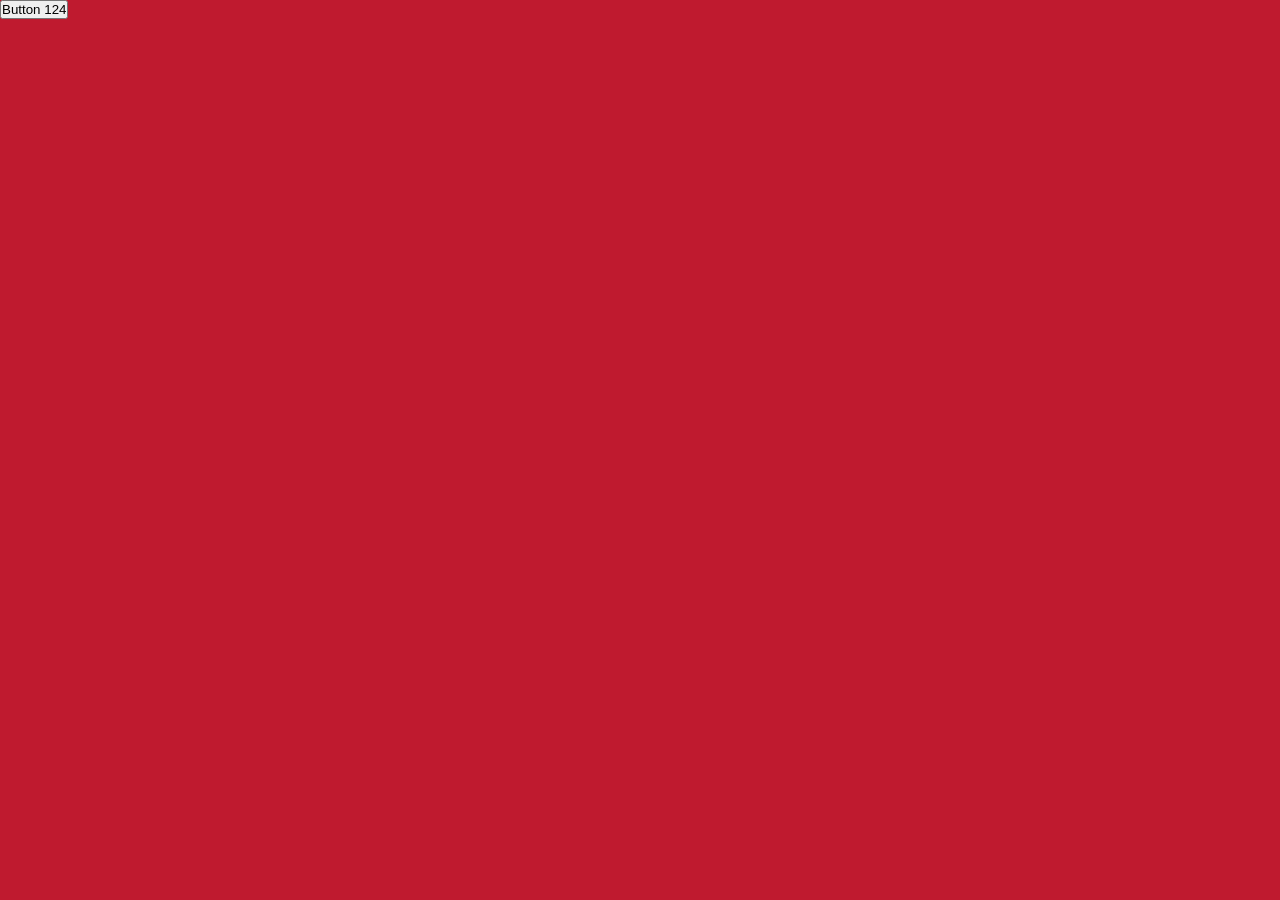
==== index.html @ 9d7eeb1e "creaation of the document and header" ====
<!DOCTYPE html>
<html lang="en">
<head>
    <meta charset="UTF-8">
    <meta name="viewport" content="width=device-width, initial-scale=1.0">
    <link rel="stylesheet" href="css/style.css">
    <script src="js/script.js"></script>
    <title>Document</title>
</head>
<body>

    <button class="btn-124">Button 124</button>
    
</body>
</html>
---- css/style.css ----
:root {
  --carmine: #bf1a2f;
  --jet-black: #022b3a;
  --white: #ffffff;
  --dust-grey: #e4dfda;
  --gunmetal: #3f403f;
}

* {
  margin: 0;
  padding: 0;
  box-sizing: border-box;
}

body{
  background-color: var(--carmine);
}

header {
  background-color: var(--jet-black);
  color: var(--white);
  box-shadow: 0 4px 12px rgba(0, 0, 0, 0.12);
  padding: 1rem;
  padding-left: 4rem;
  padding-right: 2rem;
  position: sticky;
  top: 0;
  display: flex;
  justify-content: space-between;
  align-items: center;
  width: 100%;
}

/* DESKTOP MENU */
#links {
  display: flex;
  list-style: none;
  gap: 1rem;
}

#links li a {
  color: var(--white);
  text-decoration: none;
}

/* HAMBURGER */
.hamburger {
  display: none;
  font-size: 2rem;
  background: none;
  border: none;
  color: white;
  cursor: pointer;
}




/* Mobile */
@media (max-width: 768px) {

  .hamburger {
    display: block;
  }

  nav {
    width: 100%;
  }

  #links {
    display: none; /* hidden by default */
    flex-direction: column;
    text-align: center;
    padding-top: 1rem;
  }

  header {
    flex-wrap: wrap;
  }
    #links.active {
    display: flex; 
  }

  header {
    flex-wrap: wrap;
    justify-content: center;
  }

  
}
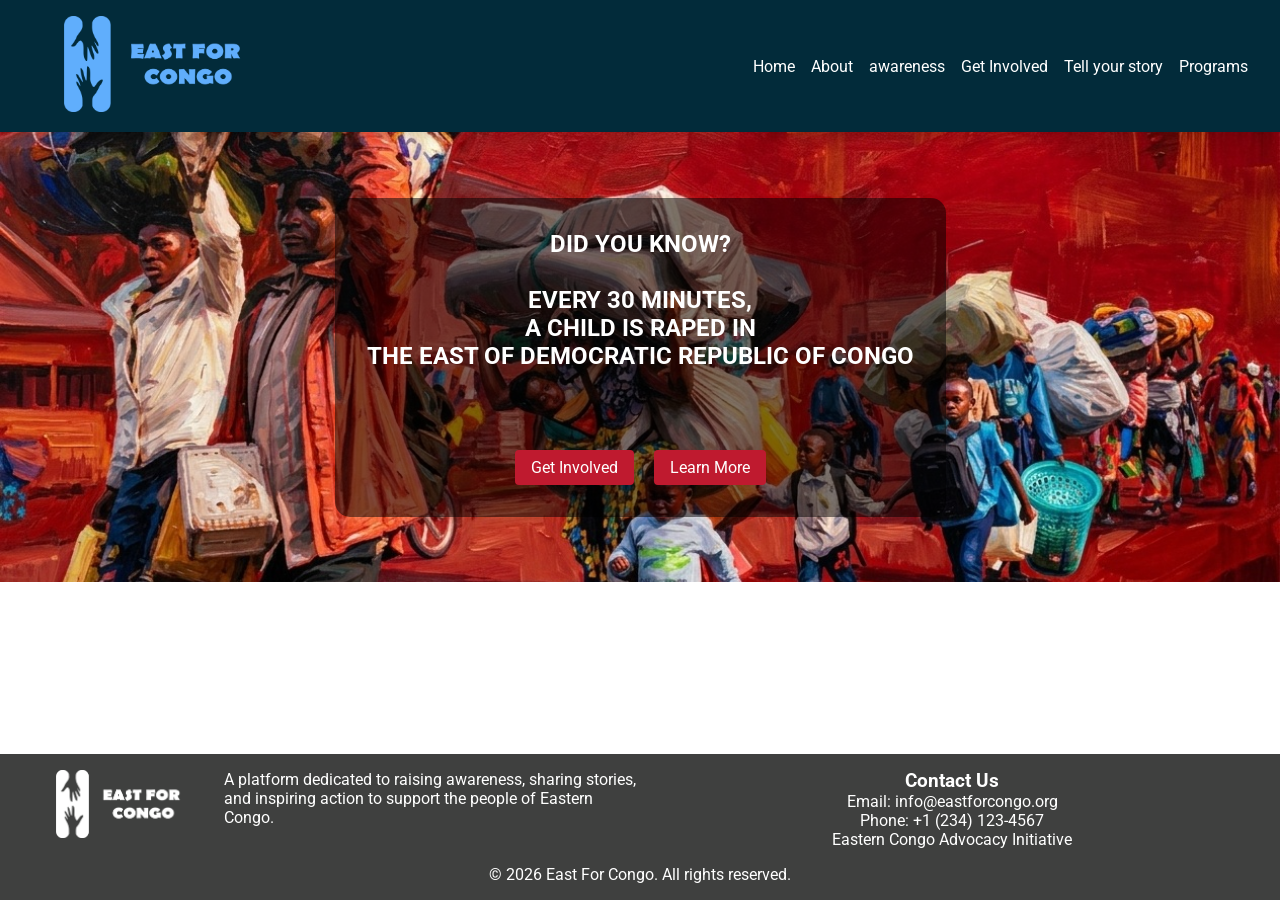
==== commit 56a061e4: "did the grid page and all responsiveness" ====
--- a/index.html
+++ b/index.html
@@ -4,12 +4,96 @@
     <meta charset="UTF-8">
     <meta name="viewport" content="width=device-width, initial-scale=1.0">
     <link rel="stylesheet" href="css/style.css">
+    
+    <title>Document</title>
+    <!-- Fonts: robo, Noto sans, racing sans one -->
+    <link rel="preconnect" href="https://fonts.googleapis.com">
+    <link rel="preconnect" href="https://fonts.gstatic.com" crossorigin>
+    <link href="https://fonts.googleapis.com/css2?family=Noto+Sans:ital,wght@0,100..900;1,100..900&family=Racing+Sans+One&family=Roboto:ital,wght@0,100..900;1,100..900&display=swap" rel="stylesheet">
+</head>
+
+
+<body>
+    <header>
+        <div class="logo">
+           
+            <a href="index.html" >
+                 <img src="images/logo-EastForCongo bigScreen.png" alt="logo-EastForCongo" style="width: auto; height: 6rem;">
+            </a>
+        </div>
+
+        <nav>
+            <ul id="links">
+                <li><a href="index.html">Home</a></li>
+                <li><a href="about.html">About</a></li>
+                <li><a href="awareness.html">awareness</a></li>
+                <li><a href="get_involved.html">Get Involved</a></li>
+                <li><a href="tell_your_story.html">Tell your story</a></li>
+                <li><a href="programs.html">Programs</a></li>
+            </ul>
+        </nav>
+        <button class="hamburger" onclick="toggleMenu()">
+        ☰
+        </button>
+    </header>
+
+    <main>
+        <section id="hero">
+            <!-- Hero Section -->
+            <div class="hero-content">
+
+                <h1>
+                    DID YOU KNOW? <br><br>
+                </h1>
+                <h2>
+                    EVERY 30 MINUTES, <br>
+                     A CHILD IS RAPED IN <br>
+                     THE EAST OF DEMOCRATIC REPUBLIC OF CONGO
+                </h2>
+
+                <div class="hero-buttons">
+                    <a href="get_involved.html" class="btn primary">Get Involved</a>
+                    <a href="about.html" class="btn secondary">Learn More</a>
+                </div>
+            </div>
+        </section>
+
+        <section id="about">
+            <!-- About -->
+        </section>
+
+        <section id="services">
+            <!-- Services -->
+        </section>
+
+    </main>
+    <footer>
+
+        <div class="footer-top">
+            <div class="logo-footer">
+                <a href="index.html" >
+                    <img src="images/logo-eastForCongo-footer.png" alt="logo-EastForCongo" >
+                </a>
+                <p>A platform dedicated to raising awareness, sharing stories, and inspiring action to support the people of Eastern Congo.</p>
+            </div>
+
+
+
+            <div class="footer-content">
+                <h3>Contact Us</h3>
+                <p>Email: info@eastforcongo.org</p>
+                <p>Phone: +1 (234) 123-4567</p>
+                <p>Eastern Congo Advocacy Initiative</p>
+                
+            </div>
+        </div>
+
+
+        <div class="footer-bottom">
+            <p>&copy; 2026 East For Congo. All rights reserved.</p>
+        </div>
+    </footer>
     <script src="js/script.js"></script>
-    <title>Document</title>
-</head>
-<body>
+</body>
 
-    <button class="btn-124">Button 124</button>
-    
-</body>
 </html>
--- a/css/style.css
+++ b/css/style.css
@@ -10,10 +10,22 @@
   margin: 0;
   padding: 0;
   box-sizing: border-box;
-}
-
-body{
-  background-color: var(--carmine);
+  font-family: 'Roboto', sans-serif;
+}
+
+html, body {
+    height: 100%;
+}
+
+body {
+    min-height: 100vh;
+    display: flex;
+    flex-direction: column;
+    
+}
+main {
+    flex: 1;
+    
 }
 
 header {
@@ -56,6 +68,108 @@
 
 
 
+/*Footer================================*/
+
+
+footer {
+  background-color: var(--gunmetal);
+  color: var(--white);
+  text-align: center;
+  padding: 1rem;
+  bottom: 0;
+  display: flex;
+  flex-direction: column;
+
+
+}
+
+.footer-top {
+
+  display: flex;
+  flex-direction: row;
+}
+
+.logo-footer{
+  flex: 1;
+  display: flex;
+  flex-direction: row;
+  
+}
+.logo-footer a {
+  flex: 0.5;
+ 
+  padding: 0rem;
+}
+.logo-footer p {
+  flex: 1;
+  text-align: left;
+
+
+}
+
+.footer-content {
+
+  flex: 1;
+
+
+}
+
+.footer-bottom {
+  margin-top: 1rem;
+}
+
+.logo-footer img {
+  width: 8rem;
+  height: auto;
+}
+
+
+
+
+/*HERO SECTION ==============*/
+
+#hero {
+
+    height: 50vh;
+    display: flex;
+    justify-content: center;
+    align-items: center;
+    text-align: center;
+    padding: 2rem;
+
+    background-image: url("../images/hero-homePage.jpg");
+    background-size: cover;
+    background-position: center;
+    background-repeat: no-repeat;
+
+    color: white;
+}
+
+.hero-content { 
+  background-color: rgba(0, 0, 0, 0.5);
+  padding: 2rem;
+  border-radius: 15px;
+}
+
+.hero-buttons a {
+  display: inline-block;
+  padding: 0.5rem 1rem;
+  margin: 0 0.5rem;
+  text-decoration: none;
+  border-radius: 4px;
+  background-color: var(--carmine);
+  color: var(--white);
+}
+
+.hero-buttons {
+  margin-top: 5rem;
+}
+
+
+
+
+
+
 /* Mobile */
 @media (max-width: 768px) {
 
@@ -85,6 +199,264 @@
     flex-wrap: wrap;
     justify-content: center;
   }
+/*Footer responsive==========*/
+.footer-top {
+    flex-direction: column;
+  }
+
+  .logo-footer,
+  .footer-content {
+    flex: 1;
+    margin-bottom: 1rem;
+  }
 
   
 }
+
+
+@media (max-width: 480px) {
+
+  /*FOOTER RESPONSIVE========================*/
+  .logo-footer img {
+    width: 6rem;
+    height: auto;
+  }
+  .footer-top {
+    flex-direction: column;
+    font-size: 0.8rem;
+  }
+
+  .logo-footer{
+    flex-direction: column;
+    font-size: 0.8rem;
+    
+  }
+  .logo-footer p {
+    text-align: center;
+  }
+  .footer-bottom {
+    font-size: 0.6rem;
+  }
+
+  /*HERO SECTION RESPONSIVE========================*/
+  #hero, #hero-Tell-us,
+  #hero-programs {
+    height: 40vh;
+    font-size: clamp(0.5rem, 2.5vw, 1.25rem);
+    padding: 1rem;
+
+  }
+
+  .hero-content { 
+    padding: 1rem;
+
+  }
+
+  .hero-buttons {
+    display: flex;
+    flex-direction: column;
+    align-items: center;
+    margin-top: 1rem;
+
+  }
+  .hero-buttons a {
+
+    margin: 0.5rem 0;
+  }
+
+}
+
+
+
+
+
+
+/*==========================================================*/
+/*Tell YOUR STORY PAGE==============*/
+
+/*HERO======*/
+
+#hero-Tell-us {
+  height: 50vh;
+  display: flex;
+  justify-content: center;
+  align-items: center;
+  text-align: center;
+  padding: 2rem;
+
+  background-image: url("../images/hero-tell-us.jpeg");
+  background-size: cover;
+  background-position: center;
+  background-repeat: no-repeat;
+
+  color: white;
+}
+
+/*FORM==========================*/
+#section1-tell-us{
+  padding: 5rem;
+  margin: 0 auto;
+  max-width: 85rem;
+}
+
+
+.story-form {
+    background: white;
+    padding: 25px 30px;
+    border-radius: 12px;
+    width: 100%;
+    max-width: 900px;
+    box-shadow: 0 10px 25px rgba(0,0,0,0.08);
+}
+
+
+.form-grid {
+    display: grid;
+    grid-template-columns: 1fr 1fr;
+    gap: 20px;
+}
+
+
+fieldset {
+    border: 1px solid #ddd;
+    border-radius: 10px;
+    padding: 20px;
+}
+
+
+legend {
+    font-weight: bold;
+    font-size: 1.1rem;
+    color: #2c3e50;
+    padding: 0 10px;
+}
+
+
+label {
+    display: block;
+    margin-top: 12px;
+    margin-bottom: 5px;
+    font-weight: 600;
+}
+
+
+input, textarea {
+    width: 100%;
+    padding: 10px;
+    border: 1px solid #ccc;
+    border-radius: 8px;
+    box-sizing: border-box;
+}
+
+
+input:focus, textarea:focus {
+    border-color: #4a90e2;
+    outline: none;
+    box-shadow: 0 0 0 3px rgba(74,144,226,0.2);
+}
+
+/* Checkbox fix */
+input[type="checkbox"] {
+    width: auto;
+    margin-right: 8px;
+}
+
+/* Submit button centered under both columns */
+button {
+    display: block;
+    margin: 1rem auto 0;
+    width: 25rem;
+    padding: 1rem;
+    background-color: #bf1a2f;
+    color: white;
+    border: none;
+    border-radius: 0.5rem;
+    
+    font-weight: bold;
+    cursor: pointer;
+}
+
+button:hover {
+    background-color: #bf1a2f ;
+}
+
+/* Responsive =================================== */
+
+/*grid for the form */
+@media (max-width: 768px) {
+    .form-grid {
+        grid-template-columns: 1fr;
+    }
+
+    button {
+        width: 100%;
+    }
+}
+
+
+
+
+
+
+
+
+
+/*PAGE PROGRAMS====================================*/
+
+#hero-programs{
+  height: 50vh;
+  display: flex;
+  justify-content: center;
+  align-items: center;
+  text-align: center;
+  padding: 2rem;
+
+  background-image: url("../images/hero-program.jpg");
+  background-size: cover;
+  background-position: center;
+  background-repeat: no-repeat;
+
+  color: white;
+
+}
+
+#section1-programs {
+    max-width: 85rem;
+    margin: 5rem auto;
+    display: grid;
+    grid-template-columns: 1fr 1fr 1fr;
+    gap: 2rem;
+}
+
+.program-rectangle {
+    background: #ffffff;
+    padding: 2rem;
+    border-radius: 1rem;
+    box-shadow: 0 8px 20px rgba(0, 0, 0, 0.08);
+
+}
+
+
+
+.program-rectangle h3 {
+    margin-bottom: 1rem;
+    color: var(--jet-black);
+    font-size: 1.3rem;
+}
+
+.program-rectangle p {
+    color: var(--gunmetal);
+}
+
+
+@media (max-width: 768px) {
+    #section1-programs {
+        grid-template-columns: 1fr 1fr;
+    }
+}
+
+@media (max-width: 480px) {
+    #section1-programs {
+        grid-template-columns: 1fr;
+    }
+}
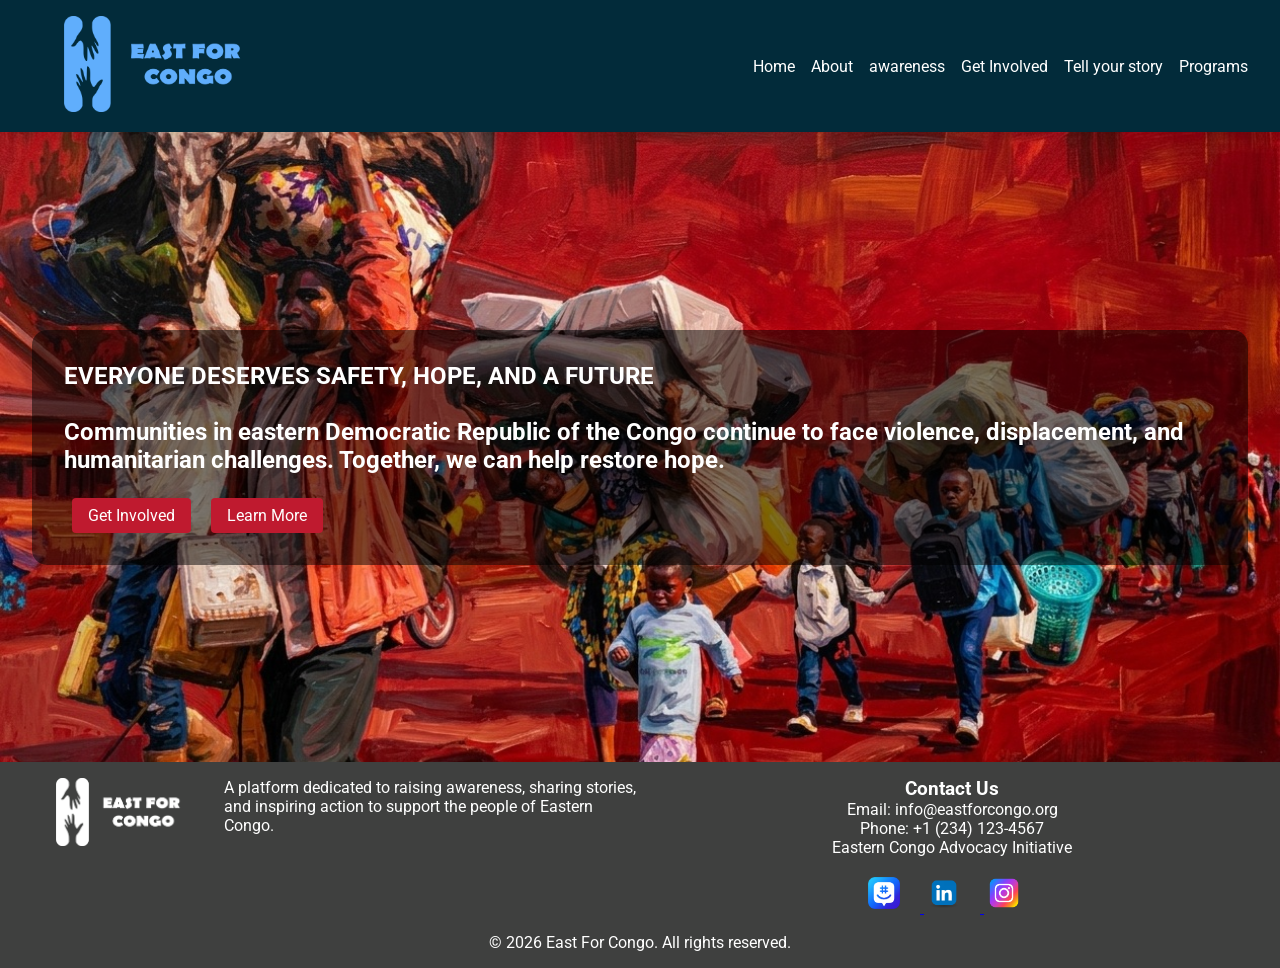
==== commit 30fb1086: "updated links and header plus flavicon" ====
--- a/index.html
+++ b/index.html
@@ -5,11 +5,21 @@
     <meta name="viewport" content="width=device-width, initial-scale=1.0">
     <link rel="stylesheet" href="css/style.css">
     
-    <title>Document</title>
+    <title>Home</title>
     <!-- Fonts: robo, Noto sans, racing sans one -->
     <link rel="preconnect" href="https://fonts.googleapis.com">
     <link rel="preconnect" href="https://fonts.gstatic.com" crossorigin>
     <link href="https://fonts.googleapis.com/css2?family=Noto+Sans:ital,wght@0,100..900;1,100..900&family=Racing+Sans+One&family=Roboto:ital,wght@0,100..900;1,100..900&display=swap" rel="stylesheet">
+
+    <!-- Font Awesome -->
+    <link rel="stylesheet" href="https://cdnjs.cloudflare.com/ajax/libs/font-awesome/4.7.0/css/font-awesome.min.css">
+
+    <!-- Favicon -->
+    <link rel="icon" type="image/png" href="/images/icons/flavicon/favicon-96x96.png" sizes="96x96" />
+    <link rel="icon" type="image/svg+xml" href="/images/icons/flavicon/favicon.svg" />
+    <link rel="shortcut icon" href="/images/icons/flavicon/favicon.ico" />
+    <link rel="apple-touch-icon" sizes="180x180" href="/images/icons/flavicon/apple-touch-icon.png" />
+    <link rel="manifest" href="/images/icons/flavicon/site.webmanifest" />
 </head>
 
 
@@ -18,7 +28,7 @@
         <div class="logo">
            
             <a href="index.html" >
-                 <img src="images/logo-EastForCongo bigScreen.png" alt="logo-EastForCongo" style="width: auto; height: 6rem;">
+                 <img src="images/logo-EastForCongo bigScreen.png" alt="logo-EastForCongo">
             </a>
         </div>
 
@@ -33,7 +43,7 @@
             </ul>
         </nav>
         <button class="hamburger" onclick="toggleMenu()">
-        ☰
+            &#9776;
         </button>
     </header>
 
@@ -43,12 +53,11 @@
             <div class="hero-content">
 
                 <h1>
-                    DID YOU KNOW? <br><br>
+                    EVERYONE DESERVES SAFETY, HOPE, AND A FUTURE <br><br>
                 </h1>
                 <h2>
-                    EVERY 30 MINUTES, <br>
-                     A CHILD IS RAPED IN <br>
-                     THE EAST OF DEMOCRATIC REPUBLIC OF CONGO
+                   Communities in eastern Democratic Republic of the Congo continue to face violence, displacement, 
+                   and humanitarian challenges. Together, we can help restore hope.  
                 </h2>
 
                 <div class="hero-buttons">
@@ -84,6 +93,15 @@
                 <p>Email: info@eastforcongo.org</p>
                 <p>Phone: +1 (234) 123-4567</p>
                 <p>Eastern Congo Advocacy Initiative</p>
+                <a  href="https://groupme.com/contact/125935137/svjpWEwQ " target="_blank" >
+                    <img src="images/icons/icon-groupme.png" alt="groupme">
+                </a>
+                <a  href="https://www.linkedin.com/in/jack-lundula-90a9b42b9?utm_source=share_via&utm_content=profile&utm_medium=member_android" target="_blank" >
+                    <img src="images/icons/icon-linkedin.png" alt="LinkedIn">
+                </a>
+                <a  href="https://www.instagram.com/jacklundula?igsh=ejhsaGdvanRibnly " target="_blank" >
+                    <img src="images/icons/icon-instagram.png" alt="Instagram">
+                </a>
                 
             </div>
         </div>
--- a/css/style.css
+++ b/css/style.css
@@ -43,16 +43,35 @@
   width: 100%;
 }
 
+header img{
+  height: 6rem;
+  width: auto;
+}
+
+
+
 /* DESKTOP MENU */
 #links {
   display: flex;
   list-style: none;
   gap: 1rem;
+
+
 }
 
 #links li a {
   color: var(--white);
   text-decoration: none;
+  
+}
+
+#links li :hover {
+  color: var(--dust-grey);
+  background-color:#60AEFC;
+  padding: 0.5rem;
+  border-radius: 4px;
+  transform: scale(1.5);
+  transition: all 0.3s ease;
 }
 
 /* HAMBURGER */
@@ -68,6 +87,7 @@
 
 
 
+
 /*Footer================================*/
 
 
@@ -123,18 +143,28 @@
   height: auto;
 }
 
-
-
+.footer-content img {
+  display: inline-block;
+  margin-top: 1rem;
+  width: 2.5rem;
+  height: 2.5rem;
+  margin-right: 1rem;
+}
+
+.footer-content a:hover img {
+  cursor: pointer;
+  transform: scale(1.2);
+}
 
 /*HERO SECTION ==============*/
 
 #hero {
 
-    height: 50vh;
+    height: 70vh;
     display: flex;
     justify-content: center;
     align-items: center;
-    text-align: center;
+    text-align: left;
     padding: 2rem;
 
     background-image: url("../images/hero-homePage.jpg");
@@ -162,8 +192,15 @@
 }
 
 .hero-buttons {
-  margin-top: 5rem;
-}
+  margin-top: 1.5rem;
+}
+
+.hero-buttons a:hover {
+  transform: scale(1.2);
+  transition: all 0.3s ease;
+}
+
+
 
 
 
@@ -171,7 +208,7 @@
 
 
 /* Mobile */
-@media (max-width: 768px) {
+@media (max-width: 800px) {
 
   .hamburger {
     display: block;
@@ -191,6 +228,11 @@
   header {
     flex-wrap: wrap;
   }
+
+  header img{
+  height: 4rem;
+  width: auto;
+  }
     #links.active {
     display: flex; 
   }
@@ -198,6 +240,17 @@
   header {
     flex-wrap: wrap;
     justify-content: center;
+  }
+
+  #hero, #hero-Tell-us,
+  #hero-programs, 
+  #hero-awareness ,
+  #hero-about,
+  #hero-get-involved{
+    height: 40vh;
+    font-size: clamp(0.5rem, 2vw, 1.25rem);
+    padding: 1rem;
+
   }
 /*Footer responsive==========*/
 .footer-top {
@@ -216,6 +269,12 @@
 
 @media (max-width: 480px) {
 
+  /*HEADER RESPONSIVE========================*/
+  header img{
+  height: 2.5rem;
+  width: auto;
+  }
+
   /*FOOTER RESPONSIVE========================*/
   .logo-footer img {
     width: 6rem;
@@ -238,14 +297,16 @@
     font-size: 0.6rem;
   }
 
+  .footer-content img {
+ 
+  margin-top: 1rem;
+  width: 1.7rem;
+  height: 1.7rem;
+  margin-right: 1rem;
+ }
+
   /*HERO SECTION RESPONSIVE========================*/
-  #hero, #hero-Tell-us,
-  #hero-programs {
-    height: 40vh;
-    font-size: clamp(0.5rem, 2.5vw, 1.25rem);
-    padding: 1rem;
-
-  }
+
 
   .hero-content { 
     padding: 1rem;
@@ -256,12 +317,12 @@
     display: flex;
     flex-direction: column;
     align-items: center;
-    margin-top: 1rem;
+    margin-top: 0.1rem;
 
   }
   .hero-buttons a {
 
-    margin: 0.5rem 0;
+    margin: 0.2rem 0;
   }
 
 }
@@ -321,6 +382,8 @@
     border: 1px solid #ddd;
     border-radius: 10px;
     padding: 20px;
+    box-shadow: 0 2px 5px rgba(0,0,0,0.06);
+    border-color: #f0f0f0;
 }
 
 
@@ -362,22 +425,22 @@
 }
 
 /* Submit button centered under both columns */
-button {
+#section1-tell-us button {
     display: block;
-    margin: 1rem auto 0;
     width: 25rem;
     padding: 1rem;
-    background-color: #bf1a2f;
+    background-color: var(--carmine);
     color: white;
     border: none;
-    border-radius: 0.5rem;
-    
+    border-radius: 0.5rem; 
     font-weight: bold;
     cursor: pointer;
-}
-
-button:hover {
-    background-color: #bf1a2f ;
+    margin: 0 auto;
+    margin-top: 1rem;
+}
+
+#section1-tell-us  button:hover {
+    background-color: rgb(144, 0, 0) ;
 }
 
 /* Responsive =================================== */
@@ -388,7 +451,7 @@
         grid-template-columns: 1fr;
     }
 
-    button {
+    #section1-tell-us button {
         width: 100%;
     }
 }
@@ -459,4 +522,327 @@
     #section1-programs {
         grid-template-columns: 1fr;
     }
-}+}
+
+
+
+
+
+/*AWARENESS PAGE===================*/
+
+#hero-awareness {
+  height: 50vh;
+  display: flex;
+  justify-content: center;
+  align-items: center;
+  text-align: center;
+  padding: 2rem;
+
+  background-image: url("../images/hero-awareness.jpg");
+  background-size: cover;
+  background-position: center;
+  background-repeat: no-repeat;
+
+  color: white;
+}
+
+
+.video-clip {
+    max-width: 60rem;
+    margin: 3rem auto;
+    padding: 0 2rem;
+    aspect-ratio: 16 / 9;
+}
+
+.video-clip iframe {
+    width: 100%;
+    height: 100%;
+    border-radius: 12px;
+    box-shadow: 0 10px 25px rgba(0,0,0,0.15);
+}
+
+
+#section2-awareness {
+    color: var(--gunmetal);
+    line-height: 1.6;
+    padding: 5rem;
+
+}
+
+#section2-awareness p {
+  column-gap: 2rem;
+    column-count: 2;
+}
+
+#section2-awareness h2 {
+    
+    font-size: 5rem;
+}
+
+
+/*RESPONSIVE AWARENESS PAGE*/
+
+@media (max-width: 1280px) {
+    #section2-awareness p {
+        column-count: 1;
+    }
+
+    #section2-awareness h2 {
+        font-size: clamp(1.80rem, 5vw, 3rem);
+    }
+}
+
+@media (max-width: 768px) {
+    #section2-awareness  {
+        padding: 2rem;
+    }
+}
+
+@media (max-width: 480px) {
+    #section2-awareness  {
+        padding: 1.5rem;
+    }
+}
+
+
+
+
+
+
+
+/*ABOUT PAGE=========================*/
+
+#hero-about {
+  height: 50vh;
+  display: flex;
+  justify-content: center;
+  align-items: center;
+  text-align: center;
+  padding: 2rem;
+
+  background-image: url("../images/hero-about.jpeg");
+  background-size: cover;
+  background-position: center;
+  background-repeat: no-repeat;
+
+  color: white;
+}
+
+#section1-about {
+    padding: 1rem;
+}
+
+.founders {
+
+    margin: 0 auto;
+
+    display: flex;
+    flex-direction: row;
+    gap: 5rem;
+    justify-content: center;
+    color: var(--gunmetal);
+}
+
+.founder {
+
+    background: #f5f5f5;
+    border-radius: 12px;
+    box-shadow: 0 8px 20px rgba(0,0,0,0.08);
+    display: flex;
+    padding: 1rem;
+    height: auto;
+    flex: 1fr;
+    margin: 0 1rem;
+}
+
+
+.founder img {
+
+    width: 4.5rem;
+    height: 4.5rem;
+    object-fit: cover;
+    border-radius: 50%;
+}
+
+.founder-info {
+  padding-left: 0.8rem;
+
+}
+
+
+/*SECTION2================*/
+
+#section2-about {
+  display: flex;
+  flex-direction: row;
+  padding: 2rem;
+  margin-top: 3rem;
+  font-size: clamp(0.8rem, 2vw, 1.25rem);
+}
+
+#section2-about img {
+  flex: 1;
+  max-width: 50%;
+  height: auto;
+  margin-right: 2rem;
+  box-shadow: 0 8px 20px rgba(0,0,0,0.08);
+}
+
+#section2-about .about-content {
+  box-shadow: 0 8px 20px rgba(0,0,0,0.08);
+  margin-right: 2rem;
+  padding: 2rem;
+  flex: 1;
+}
+
+/*about-content buttons===========*/
+
+
+#about h1 {
+    text-align: center;
+    margin-bottom: 2rem;
+}
+
+
+.about-content-btn {
+    width: 100%;
+    padding: 1rem;
+    margin-top: 2rem;
+
+    background: var(--jet-black);
+    color: white;
+    border: none;
+    border-radius: 0.5rem;
+
+    text-align: left;
+    font-size: 1rem;
+    font-weight: bold;
+    cursor: pointer;
+    
+}
+
+.about-content-btn:hover {
+    background: #154a68;
+}
+
+/* hidden by default */
+.about-hidden-content {
+    display: none;
+
+    padding: 2rem;
+    
+    border-radius: 0 0 0.5rem 0.5rem;
+
+    line-height: 1.6;
+}
+
+
+
+/*Responsive*/
+
+
+@media (max-width: 985px) {
+
+
+  .founder-info {
+    font-size: clamp(0.6rem, 2vw, 1rem);
+  }
+
+
+
+    .founders{
+      flex-direction: column;
+      gap: 1rem;
+    }
+
+    .founder img{
+      width: 4rem;
+      height: 4rem;
+    }
+
+    #section2-about {
+      flex-direction: column;
+      align-items: center;
+      gap: 2rem;
+      margin-top: 2rem;
+    }
+
+    #section2-about img {
+    max-width: 70%;
+    height: auto;
+
+   }
+
+
+
+}
+
+
+
+
+
+/*Get Involved PAGE=========================*/
+
+#hero-get-involved {
+  height: 50vh;
+  display: flex;
+  justify-content: center;
+  align-items: center;
+  text-align: center;
+  padding: 2rem;
+
+  background-image: url("../images/hero-get-involved.jpg");
+  background-size: cover;
+  background-position: center;
+  background-repeat: no-repeat;
+
+  color: white;
+}
+
+/*TABLE ============*/
+#volunteer-opportunities {
+    max-width: 1000px;
+    margin: 3rem auto;
+    padding: 0 2rem;
+}
+
+#volunteer-opportunities h2,
+#volunteer-opportunities p {
+    text-align: center;
+}
+
+table {
+    width: 100%;
+    border-collapse: collapse;
+    margin-top: 2rem;
+}
+
+th,
+td {
+    border: 1px solid #d0cfcf;
+    padding: 1rem;
+    text-align: left;
+}
+
+th {
+    background-color: var(--jet-black);
+    color: white;
+}
+
+tr:nth-child(even) {
+    background-color: var(--dust-grey);
+}
+
+tr:hover {
+    background-color: var(--carmine);
+}
+
+.table-container {
+    overflow-x: auto;
+}
+
+table {
+    width: 100%;
+    border-collapse: collapse;
+}
+
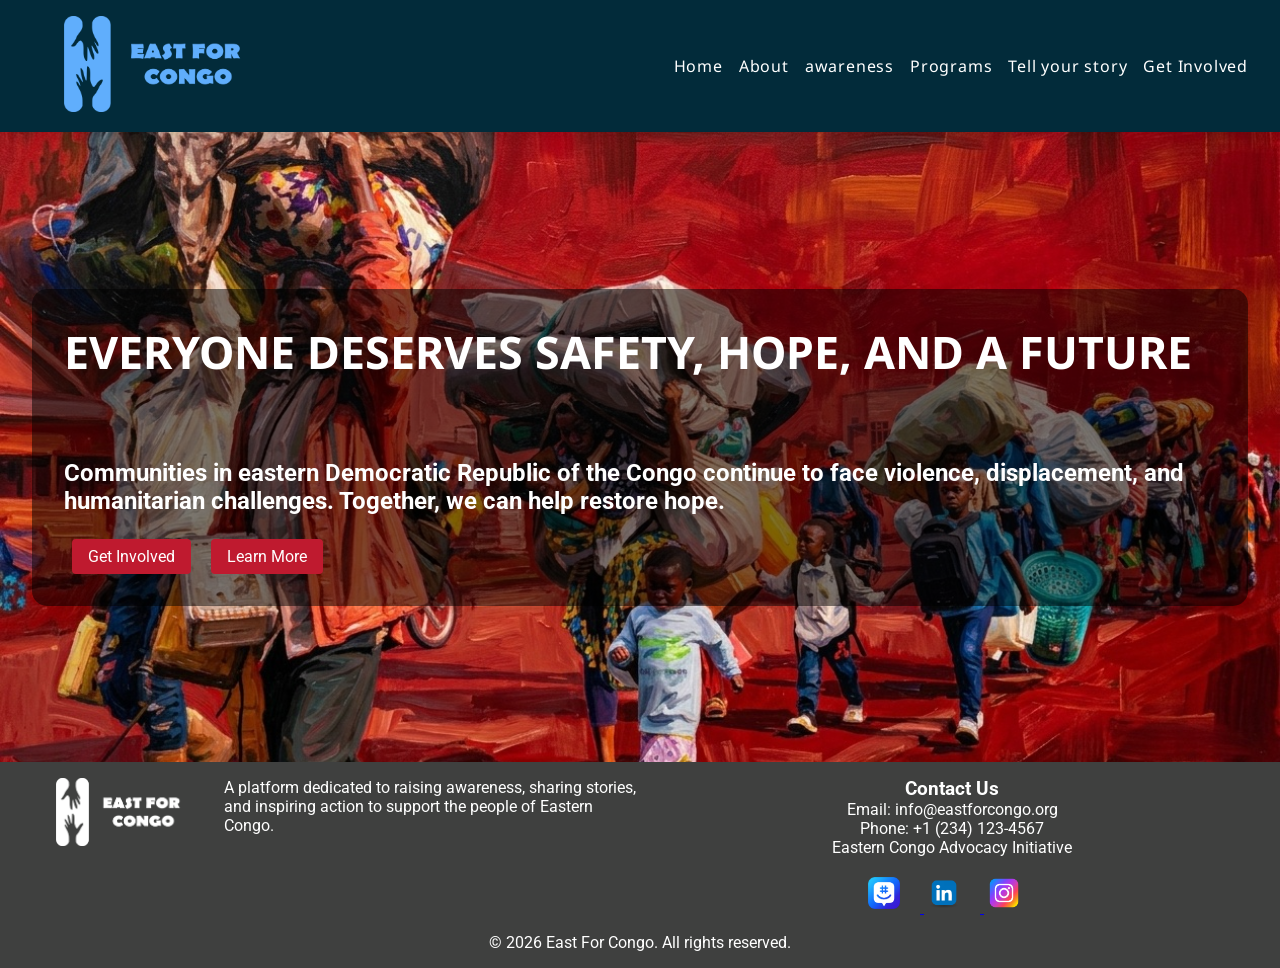
==== commit 7d8e8acc: "updating nav elements" ====
--- a/index.html
+++ b/index.html
@@ -15,11 +15,11 @@
     <link rel="stylesheet" href="https://cdnjs.cloudflare.com/ajax/libs/font-awesome/4.7.0/css/font-awesome.min.css">
 
     <!-- Favicon -->
-    <link rel="icon" type="image/png" href="/images/icons/flavicon/favicon-96x96.png" sizes="96x96" />
-    <link rel="icon" type="image/svg+xml" href="/images/icons/flavicon/favicon.svg" />
-    <link rel="shortcut icon" href="/images/icons/flavicon/favicon.ico" />
-    <link rel="apple-touch-icon" sizes="180x180" href="/images/icons/flavicon/apple-touch-icon.png" />
-    <link rel="manifest" href="/images/icons/flavicon/site.webmanifest" />
+    <link rel="icon" type="image/png" href="/images/icons/favicon/favicon-96x96.png" sizes="96x96" />
+    <link rel="icon" type="image/svg+xml" href="/images/icons/favicon/favicon.svg" />
+    <link rel="shortcut icon" href="/images/icons/favicon/favicon.ico" />
+    <link rel="apple-touch-icon" sizes="180x180" href="/images/icons/favicon/apple-touch-icon.png" />
+    <link rel="manifest" href="/images/icons/favicon/site.webmanifest" />
 </head>
 
 
@@ -37,9 +37,11 @@
                 <li><a href="index.html">Home</a></li>
                 <li><a href="about.html">About</a></li>
                 <li><a href="awareness.html">awareness</a></li>
+                <li><a href="programs.html">Programs</a></li>
+                <li><a href="tell_your_story.html">Tell your story</a></li>
                 <li><a href="get_involved.html">Get Involved</a></li>
-                <li><a href="tell_your_story.html">Tell your story</a></li>
-                <li><a href="programs.html">Programs</a></li>
+                
+                
             </ul>
         </nav>
         <button class="hamburger" onclick="toggleMenu()">
--- a/css/style.css
+++ b/css/style.css
@@ -10,7 +10,7 @@
   margin: 0;
   padding: 0;
   box-sizing: border-box;
-  font-family: 'Roboto', sans-serif;
+  font-family: 'Roboto', 'Noto Sans', 'Racing Sans One', sans-serif;
 }
 
 html, body {
@@ -27,6 +27,15 @@
     flex: 1;
     
 }
+
+
+/*fonts*/
+header li a {
+  font-family: 'Noto Sans', sans-serif;
+  font-size: 1rem;
+  letter-spacing: 0.05rem;
+}
+
 
 header {
   background-color: var(--jet-black);
@@ -50,6 +59,7 @@
 
 
 
+
 /* DESKTOP MENU */
 #links {
   display: flex;
@@ -198,6 +208,12 @@
 .hero-buttons a:hover {
   transform: scale(1.2);
   transition: all 0.3s ease;
+}
+
+.hero-content h1 {
+  font-size: clamp(2rem, 3.5vw, 4rem);
+  margin-bottom: 1rem;
+  font-family: 'noto sans', sans-serif;
 }
 
 
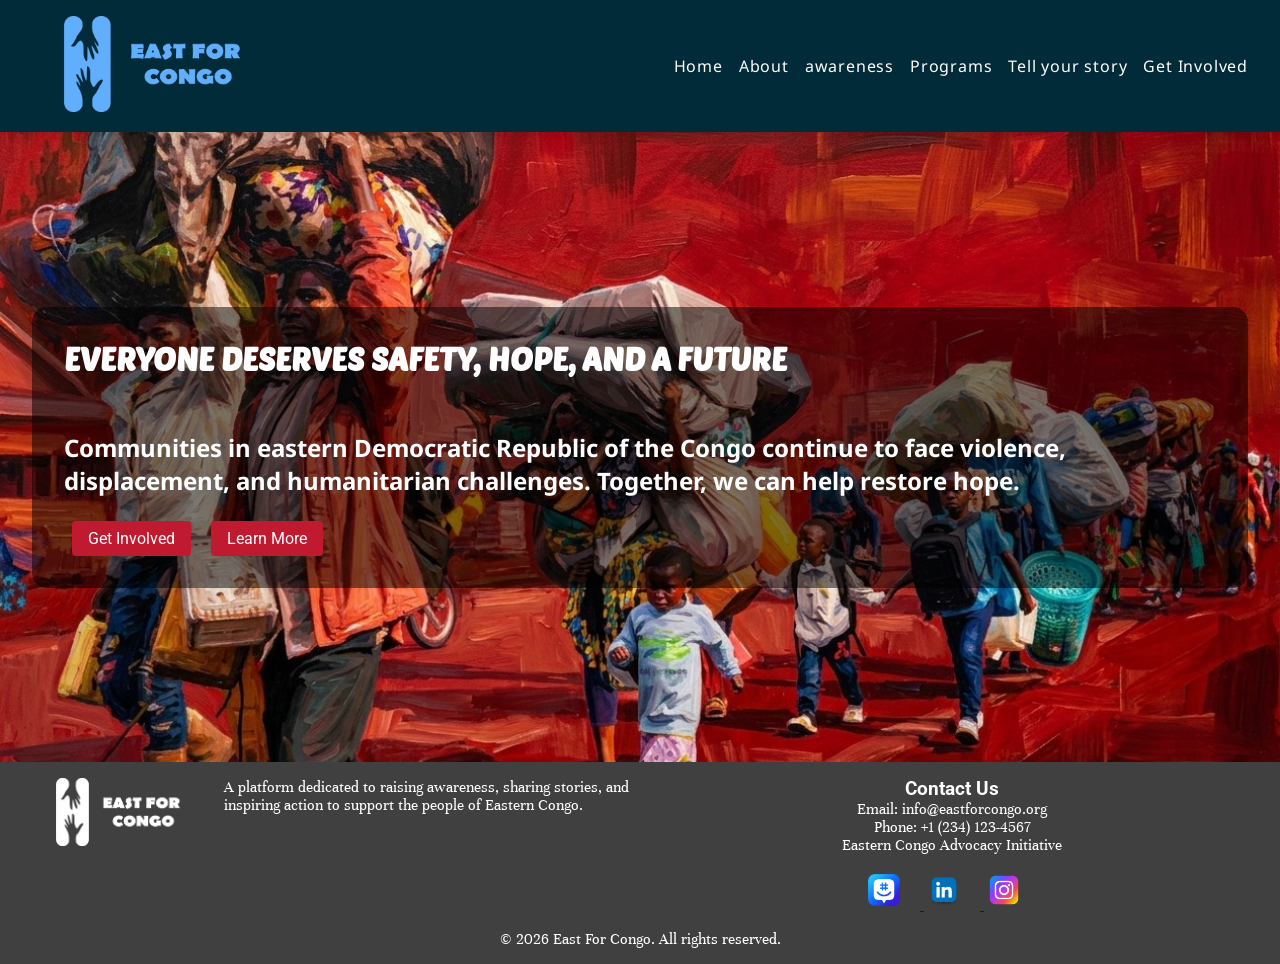
==== commit 580ddd47: "added table to get involved" ====
--- a/index.html
+++ b/index.html
@@ -6,11 +6,11 @@
     <link rel="stylesheet" href="css/style.css">
     
     <title>Home</title>
-    <!-- Fonts: robo, Noto sans, racing sans one -->
+    <!-- Fonts: roboto, Noto sans, Unna static, Poetsen static and comorand -->
     <link rel="preconnect" href="https://fonts.googleapis.com">
     <link rel="preconnect" href="https://fonts.gstatic.com" crossorigin>
-    <link href="https://fonts.googleapis.com/css2?family=Noto+Sans:ital,wght@0,100..900;1,100..900&family=Racing+Sans+One&family=Roboto:ital,wght@0,100..900;1,100..900&display=swap" rel="stylesheet">
-
+    <link href="https://fonts.googleapis.com/css2?family=Cormorant+Garamond:ital,wght@0,300..700;1,300..700&family=Noto+Sans:ital,wght@0,100..900;1,100..900&family=Poetsen+One&family=Roboto:ital,wght@0,100..900;1,100..900&family=Unna:ital,wght@0,400;0,700;1,400;1,700&display=swap" rel="stylesheet">
+    
     <!-- Font Awesome -->
     <link rel="stylesheet" href="https://cdnjs.cloudflare.com/ajax/libs/font-awesome/4.7.0/css/font-awesome.min.css">
 
--- a/css/style.css
+++ b/css/style.css
@@ -10,7 +10,7 @@
   margin: 0;
   padding: 0;
   box-sizing: border-box;
-  font-family: 'Roboto', 'Noto Sans', 'Racing Sans One', sans-serif;
+  font-family: "Roboto", Arial, Helvetica, sans-serif;
 }
 
 html, body {
@@ -29,11 +29,18 @@
 }
 
 
+
+
 /*fonts*/
 header li a {
-  font-family: 'Noto Sans', sans-serif;
+  font-family: "Noto Sans", Arial, Helvetica, sans-serif;
   font-size: 1rem;
   letter-spacing: 0.05rem;
+}
+
+main h1, main h2, main h3, main h4, main h5, main h6 {
+  font-family: "Noto Sans", Arial, Helvetica, sans-serif;
+  
 }
 
 
@@ -109,8 +116,13 @@
   bottom: 0;
   display: flex;
   flex-direction: column;
-
-
+  font-family: "Unna", Georgia, "Times New Roman", serif;
+
+
+}
+
+footer p {
+  font-family: "Unna", Georgia, "Times New Roman", serif;
 }
 
 .footer-top {
@@ -141,12 +153,14 @@
 
   flex: 1;
 
-
-}
+}
+
 
 .footer-bottom {
   margin-top: 1rem;
 }
+
+
 
 .logo-footer img {
   width: 8rem;
@@ -189,6 +203,7 @@
   background-color: rgba(0, 0, 0, 0.5);
   padding: 2rem;
   border-radius: 15px;
+  font-family: "Poetsen One", serif;
 }
 
 .hero-buttons a {
@@ -211,10 +226,12 @@
 }
 
 .hero-content h1 {
-  font-size: clamp(2rem, 3.5vw, 4rem);
+  font-size: clamp(1.5rem, 2.5vw, 3rem);
   margin-bottom: 1rem;
-  font-family: 'noto sans', sans-serif;
-}
+  font-family: "Poetsen One", "Trebuchet MS", Verdana, sans-serif;
+  
+}
+
 
 
 
@@ -264,7 +281,7 @@
   #hero-about,
   #hero-get-involved{
     height: 40vh;
-    font-size: clamp(0.5rem, 2vw, 1.25rem);
+    font-size: clamp(0.5rem, 1.5vw, 2rem);
     padding: 1rem;
 
   }
@@ -374,6 +391,7 @@
   padding: 5rem;
   margin: 0 auto;
   max-width: 85rem;
+  
 }
 
 
@@ -441,8 +459,10 @@
 }
 
 /* Submit button centered under both columns */
-#section1-tell-us button {
-    display: block;
+/*For Tell Your Story, and Get Involved */
+#section1-tell-us button,
+#section1-get-involved button {
+  
     width: 25rem;
     padding: 1rem;
     background-color: var(--carmine);
@@ -451,12 +471,15 @@
     border-radius: 0.5rem; 
     font-weight: bold;
     cursor: pointer;
-    margin: 0 auto;
-    margin-top: 1rem;
+
+    display: block;
+    width: 25rem;
+    margin: 1rem auto 0;
 }
 
 #section1-tell-us  button:hover {
     background-color: rgb(144, 0, 0) ;
+
 }
 
 /* Responsive =================================== */
@@ -467,8 +490,13 @@
         grid-template-columns: 1fr;
     }
 
-    #section1-tell-us button {
+    #section1-tell-us button,
+    #section1-get-involved button {
         width: 100%;
+    }
+
+    #section1-tell-us {
+        padding: 2rem;
     }
 }
 
@@ -862,3 +890,13 @@
     border-collapse: collapse;
 }
 
+
+/*Donation Form*/
+
+#section1-get-involved {
+    margin-top: 10rem;
+    margin-bottom: 4rem;
+    margin: 0 auto;
+    max-width: 80rem;
+    padding: 4rem 2rem;
+}
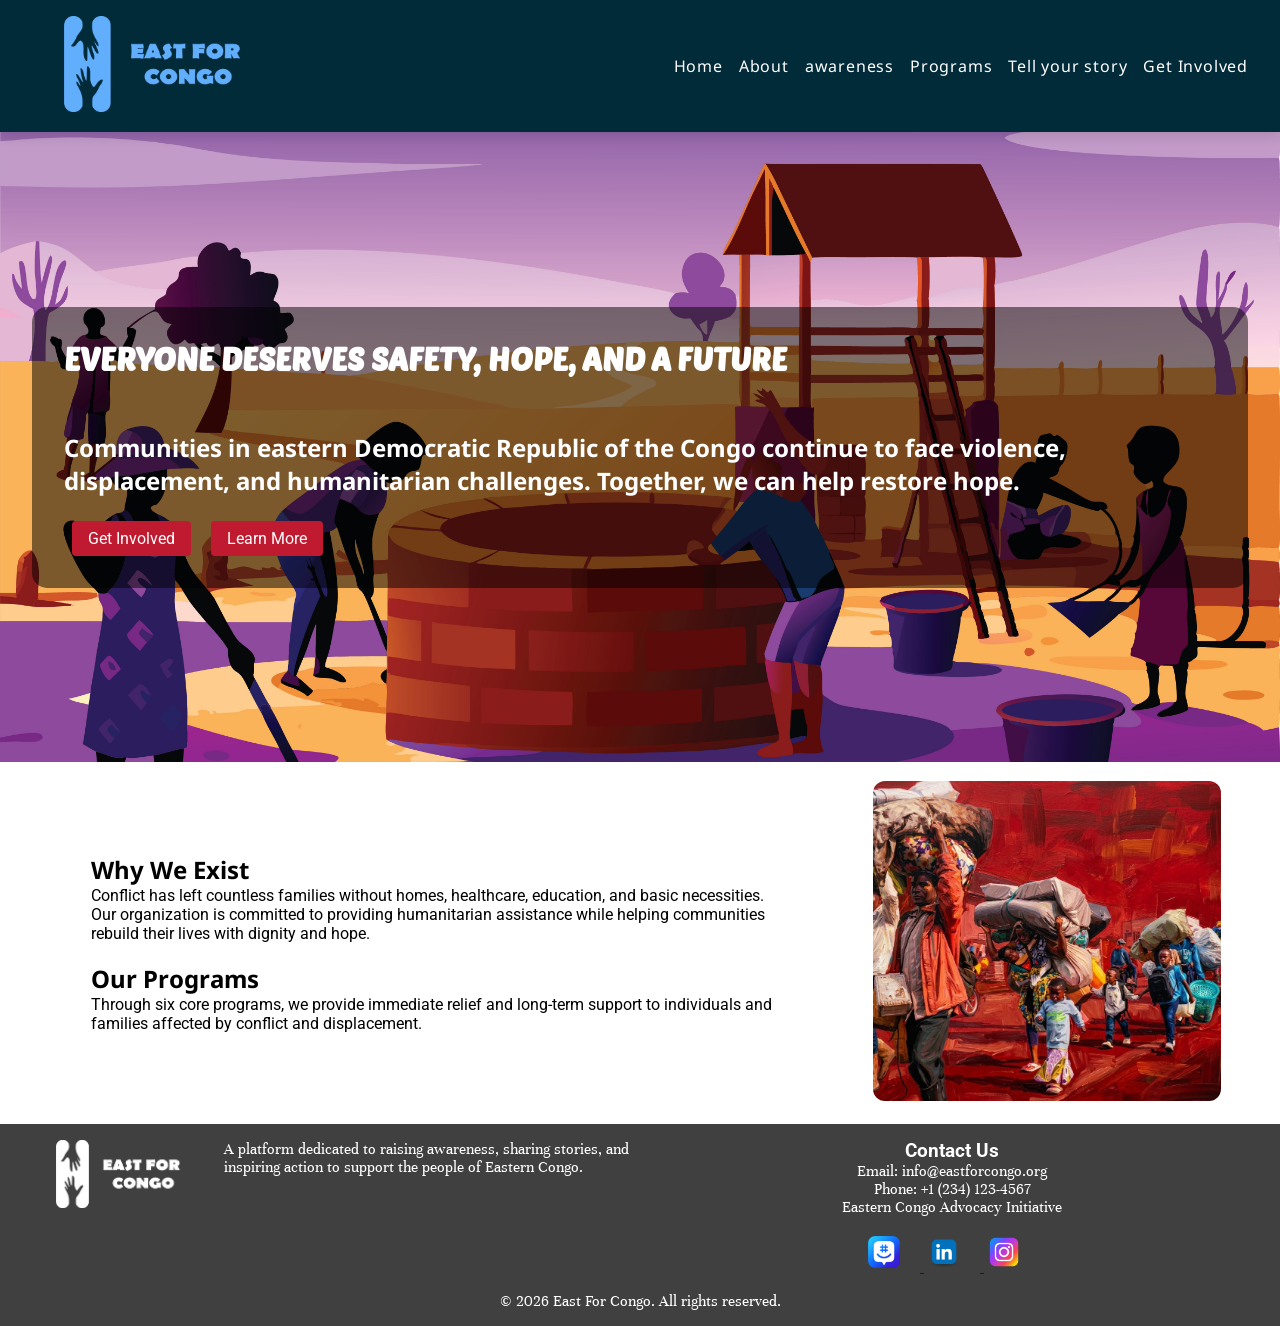
==== commit 0f18da69: "adding new image to home page, changing hero" ====
--- a/index.html
+++ b/index.html
@@ -69,9 +69,41 @@
             </div>
         </section>
 
-        <section id="about">
-            <!-- About -->
+        
+        <section id="section1-home">
+
+            <div class="home-intro">
+
+                <div class="intro-text">
+                    <h2>Why We Exist</h2>
+
+                    <p>
+                        Conflict has left countless families without homes, healthcare,
+                        education, and basic necessities. Our organization is committed
+                        to providing humanitarian assistance while helping communities
+                        rebuild their lives with dignity and hope.
+                    </p>
+
+                    <br>
+                    <h2>Our Programs</h2>
+                    
+
+                    <p>
+                        Through six core programs, we provide immediate relief and long-term
+                        support to individuals and families affected by conflict and displacement.
+                    </p>
+
+        
+                </div>
+
+                <div class="intro-image">
+                    <img src="images/img-homePage.jpg" alt="image displaced families">
+                </div>
+
+            </div>
+
         </section>
+        
 
         <section id="services">
             <!-- Services -->
--- a/css/style.css
+++ b/css/style.css
@@ -191,7 +191,7 @@
     text-align: left;
     padding: 2rem;
 
-    background-image: url("../images/hero-homePage.jpg");
+    background-image: url("../images/hero-homePage.jpeg");
     background-size: cover;
     background-position: center;
     background-repeat: no-repeat;
@@ -233,6 +233,38 @@
 }
 
 
+#section2-home {
+    padding: 2rem;
+
+}
+
+.home-intro {
+    max-width: 1200px;
+    margin: 0 auto;
+
+    display: flex;
+    align-items: center;
+    gap: 3rem;
+}
+
+.intro-text {
+    flex: 2;   /* takes more space */
+    padding-left: 2rem;
+     margin:1.2rem;
+}
+
+.intro-image {
+    flex: 1;   /* smaller image */
+    margin:1.2rem;
+}
+
+.intro-image img {
+    width: 100%;
+    height:20rem;
+    object-fit: cover;
+    border-radius: 12px;   
+}
+
 
 
 
@@ -296,6 +328,13 @@
     margin-bottom: 1rem;
   }
 
+  /*content responsive=============*/
+  .intro-text {
+    font-size: clamp(0.9rem, 1.5vw, 2rem);
+}
+
+  
+
   
 }
 
@@ -357,6 +396,26 @@
 
     margin: 0.2rem 0;
   }
+
+  /*Content responsive=============*/
+
+  .home-intro {
+    flex-direction: column;
+    text-align: center;
+  }
+
+  .intro-text {
+    padding-top: 5rem;
+    padding-left: 0;
+    margin: 1rem;
+  }
+
+
+  #hero .hero-content{
+    margin-top: 5rem;
+  }
+
+  
 
 }
 
@@ -540,6 +599,9 @@
     padding: 2rem;
     border-radius: 1rem;
     box-shadow: 0 8px 20px rgba(0, 0, 0, 0.08);
+    display: flex;
+    flex-direction: column;
+    justify-content: center;
 
 }
 
@@ -555,17 +617,43 @@
     color: var(--gunmetal);
 }
 
+.program-icon {
+    display: flex;
+    justify-content: center;
+    align-items: center;
+    margin-top: 1rem;
+}
+.program-icon img {
+    max-width:7rem;
+    max-height: 7rem;
+}
+
+.program-rectangle img:hover {
+    transform: scale(1.3);
+    transition: all 0.3s ease;
+}
+
+
+
 
 @media (max-width: 768px) {
     #section1-programs {
         grid-template-columns: 1fr 1fr;
     }
+    .program-icon img {
+    max-width:5rem;
+    max-height: 5rem;
+}
 }
 
 @media (max-width: 480px) {
     #section1-programs {
         grid-template-columns: 1fr;
     }
+    .program-icon img {
+    max-width:3rem;
+    max-height: 3rem;
+}
 }
 
 
@@ -900,3 +988,21 @@
     max-width: 80rem;
     padding: 4rem 2rem;
 }
+
+#section2-get-involved img{
+    margin-top: 5rem;
+    margin-bottom: 5rem;
+    height: 20rem;
+    width: 100%;
+    object-fit: cover;
+    box-shadow: 0 8px 20px rgba(0,0,0,0.08);
+}
+
+
+@media (max-width: 768px) {
+
+   #section2-get-involved img{
+    height: 10rem;
+    width: 100%;
+    object-fit: cover;
+}}
